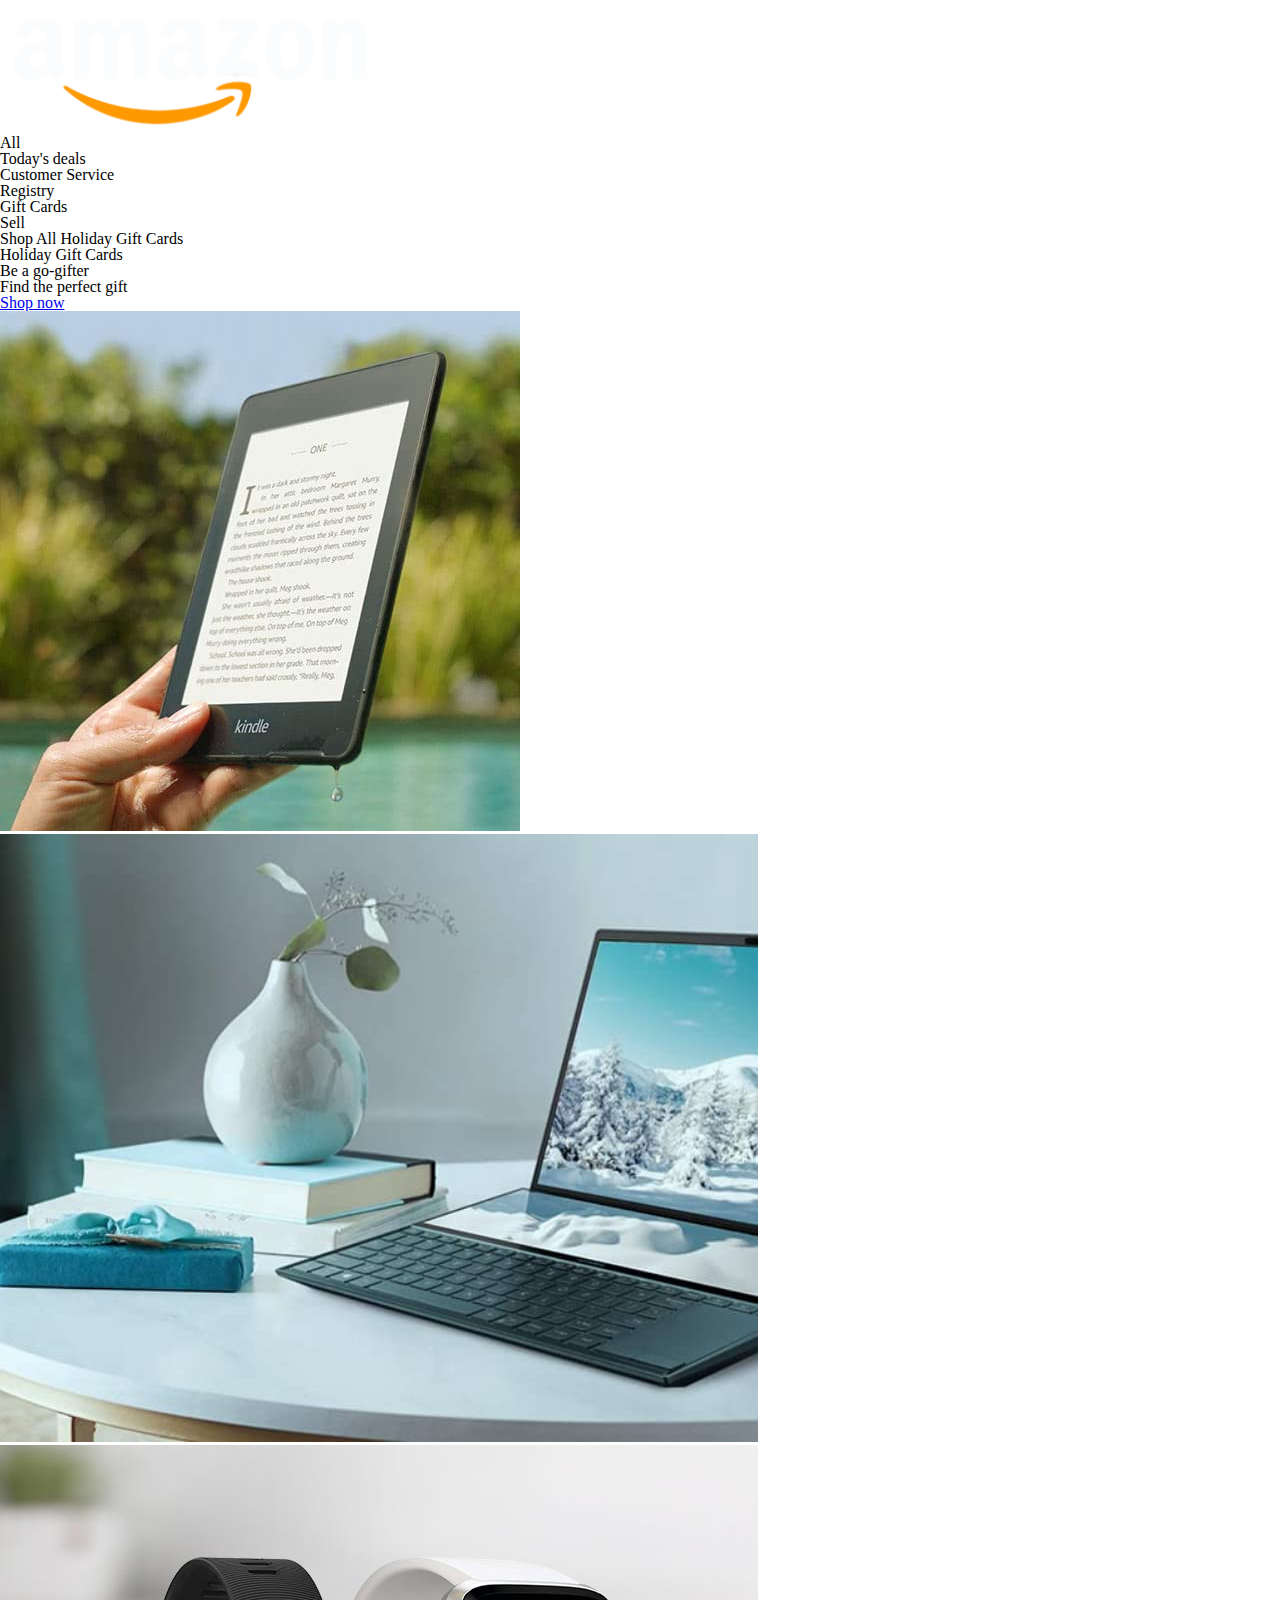
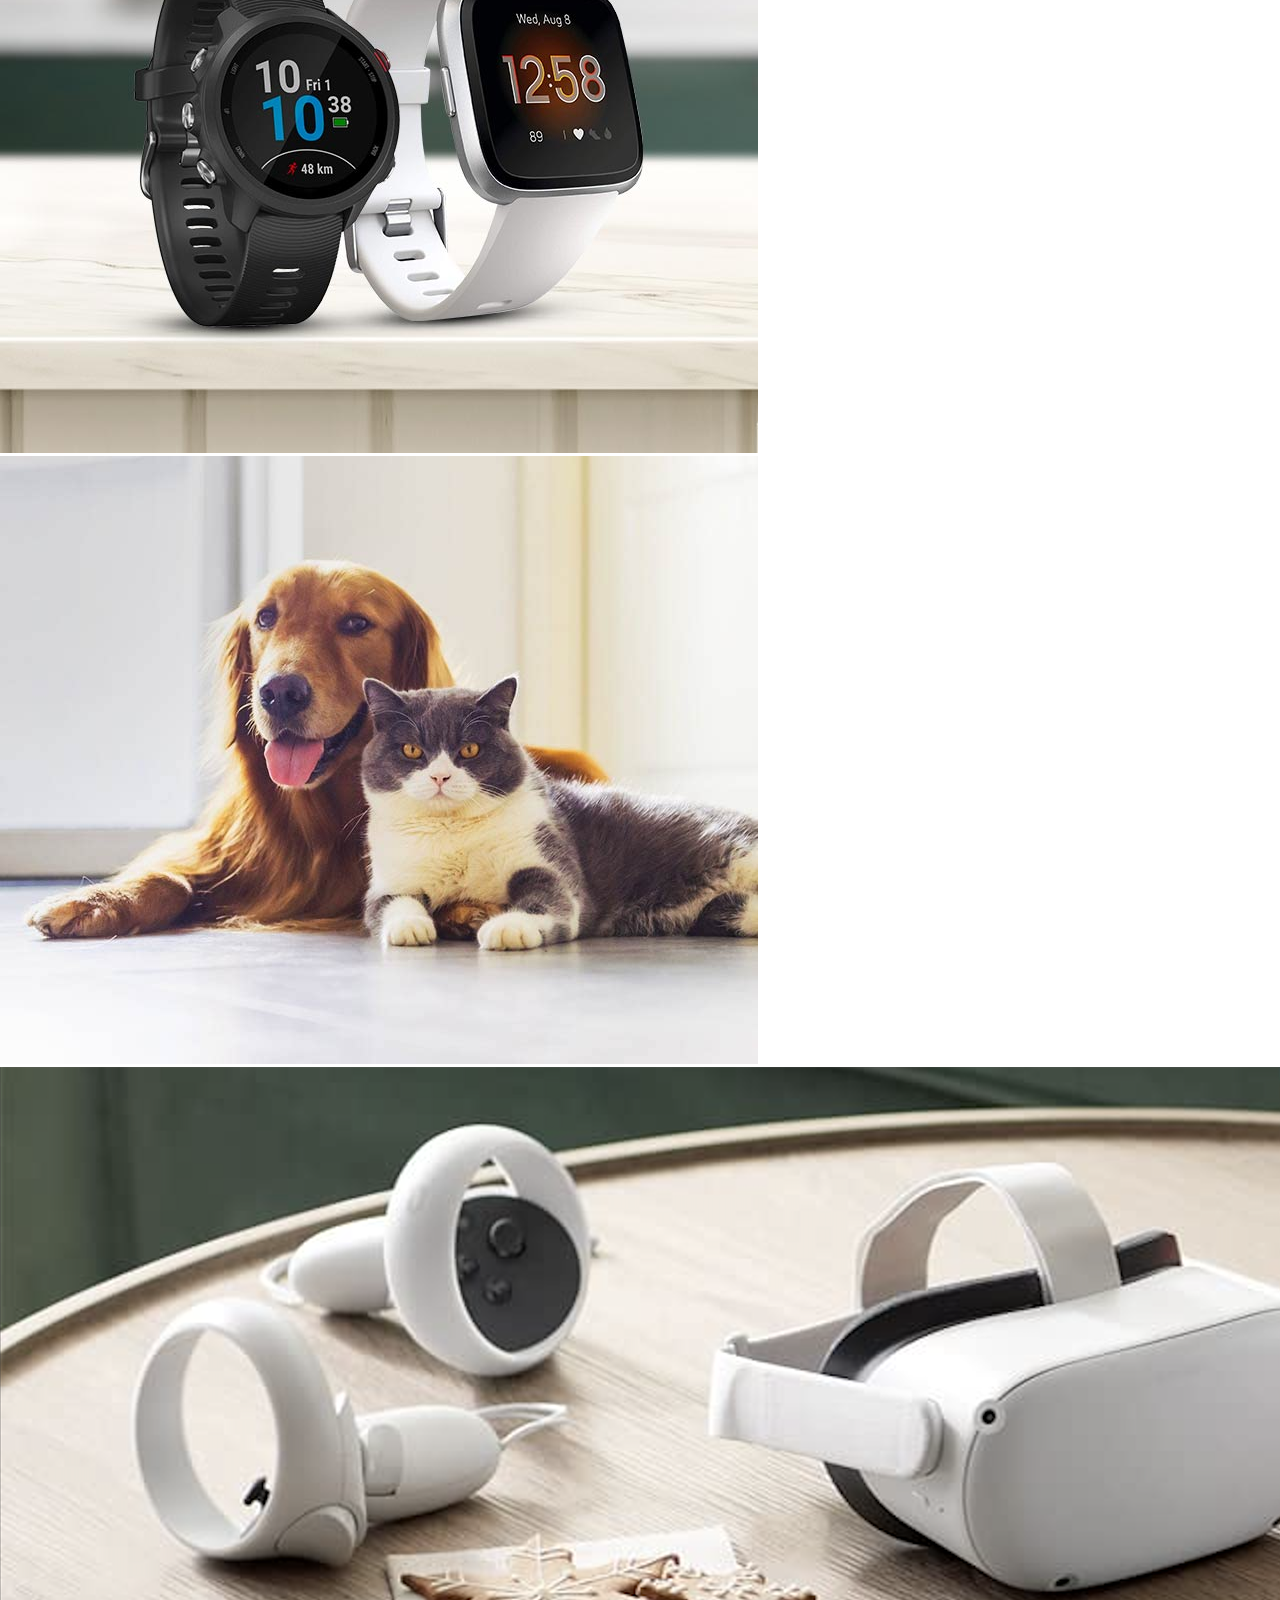
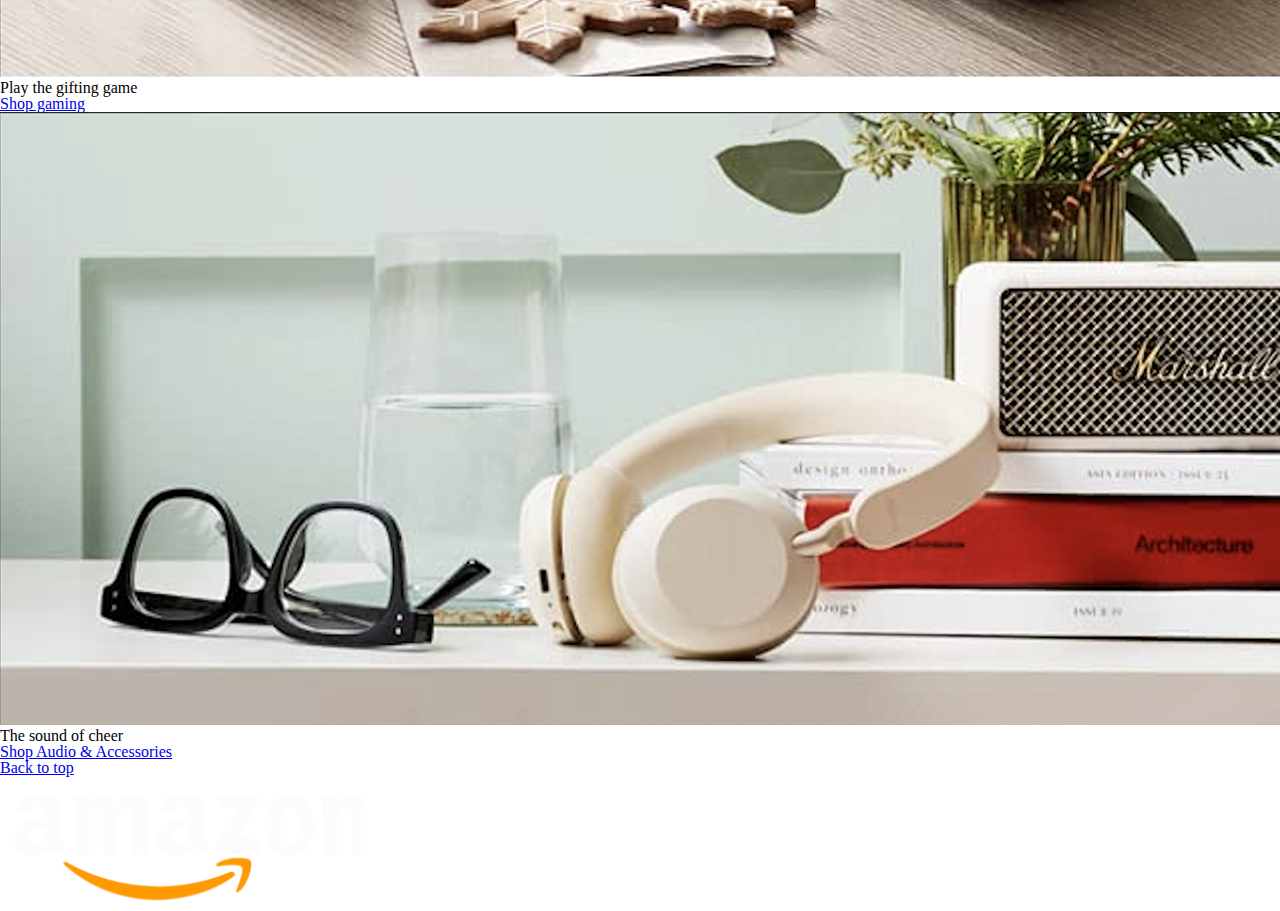
==== index.html @ c0d5fc42 "creazione assets e intestatura html" ====
<!DOCTYPE html>
<html lang="en">
<head>
    <meta charset="UTF-8">
    <meta name="viewport" content="width=device-width, initial-scale=1.0">
    <link rel="stylesheet" href="./assets/css/reset.css">
    <link rel="stylesheet" href="./assets/css/style.css">
    <title>Progetto seconda settimana</title>
</head>
<body>
    <header>
        <div class="logo-background-color">
            <img src="./assets/img/logo.png" alt="Logo Amazon">
        </div>
        <ul class="light-logo-background-color">
            <li id="first-li">All</li>
            <li>Today's deals</li>
            <li>Customer Service</li>
            <li>Registry</li>
            <li>Gift Cards</li>
            <li>Sell</li>
        </ul>
    </header>
    <main id="top-page">
        <!-- mettere un padding inline nel main  -->
        <!-- nella classe margin-top mettere un margine top  -->

        <!-- div background-color orange -->
        <div class="margin-top">
            <p>Shop All Holiday Gift Cards</p>
        </div>

        <!-- div background-img banner -->
        <div id="img-background" class="margin-top">
            <h1>Holiday Gift Cards</h1>
            <h3>Be a go-gifter</h3>
        </div>

        <!-- div 4 immagini in riga -->
        <div class="margin-top">
            <div>
                <h2>Find the perfect gift</h2>
                <a href="#" target="_blank">Shop now</a>
            </div>
            <div id="row-img">
                <div class="img-mod">
                    <img src="./assets/img/img_1.jpg" alt="Immagine kindle">
                </div>
                <div class="img-mod">
                    <img src="./assets/img/img_2.jpg" alt="Immagine computer e vaso">
                </div>
                <div class="img-mod">
                    <img src="./assets/img/img_3.jpg" alt="Immagine orologi">
                </div>
                <div class="img-mod">
                    <img src="./assets/img/img_4.jpg" alt="Immagine cane e gatto">
                </div>
            </div>
        </div>

        <!-- div immagine grande 1 con h2 e a -->
        <div class="margin-top h2-and-a">
            <div>
                <img class="big-img-mod" src="./assets/img/img_9.png" alt="Immagine set vr">
            </div>
            <h2>Play the gifting game</h2>
            <a href="#" target="_blank">Shop gaming</a>
        </div>

        <!-- div immagine grande 2 con h2 e a -->
        <div class="margin-top h2-and-a">
            <div>
                <img class="big-img-mod" src="./assets/img/img_10.png" alt="Immagine libri e musica">
            </div>
            <h2>The sound of cheer</h2>
            <a href="#" target="_blank">Shop Audio & Accessories</a>
        </div>

        <!-- div immagine grande 1 con h2 e a -->
        <div class="margin-top light-logo-background-color">
            <a href="top-page">Back to top</a>
        </div>
    </main>

    <footer>
        <div class="logo-background-color">
            <img src="./assets/img/logo.png" alt="Logo Amazon">
        </div>
    </footer>
</body>
</html>
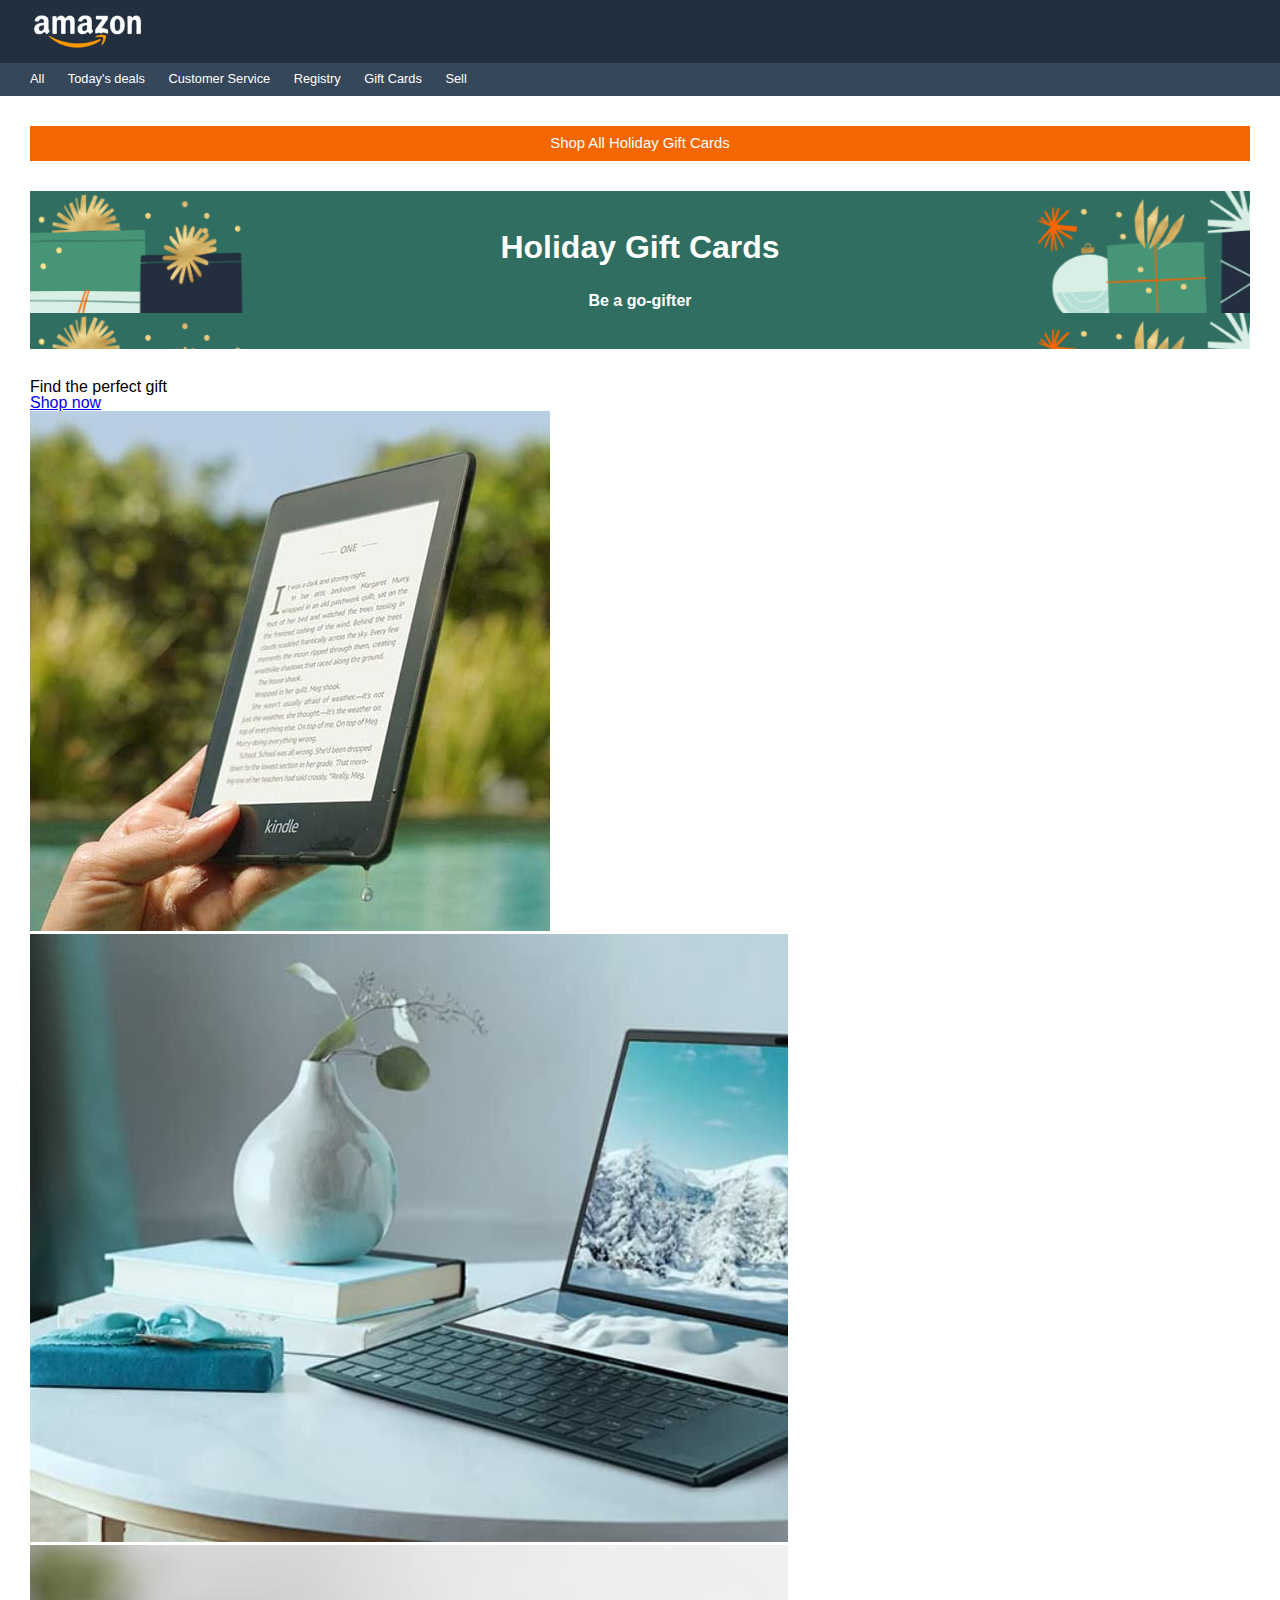
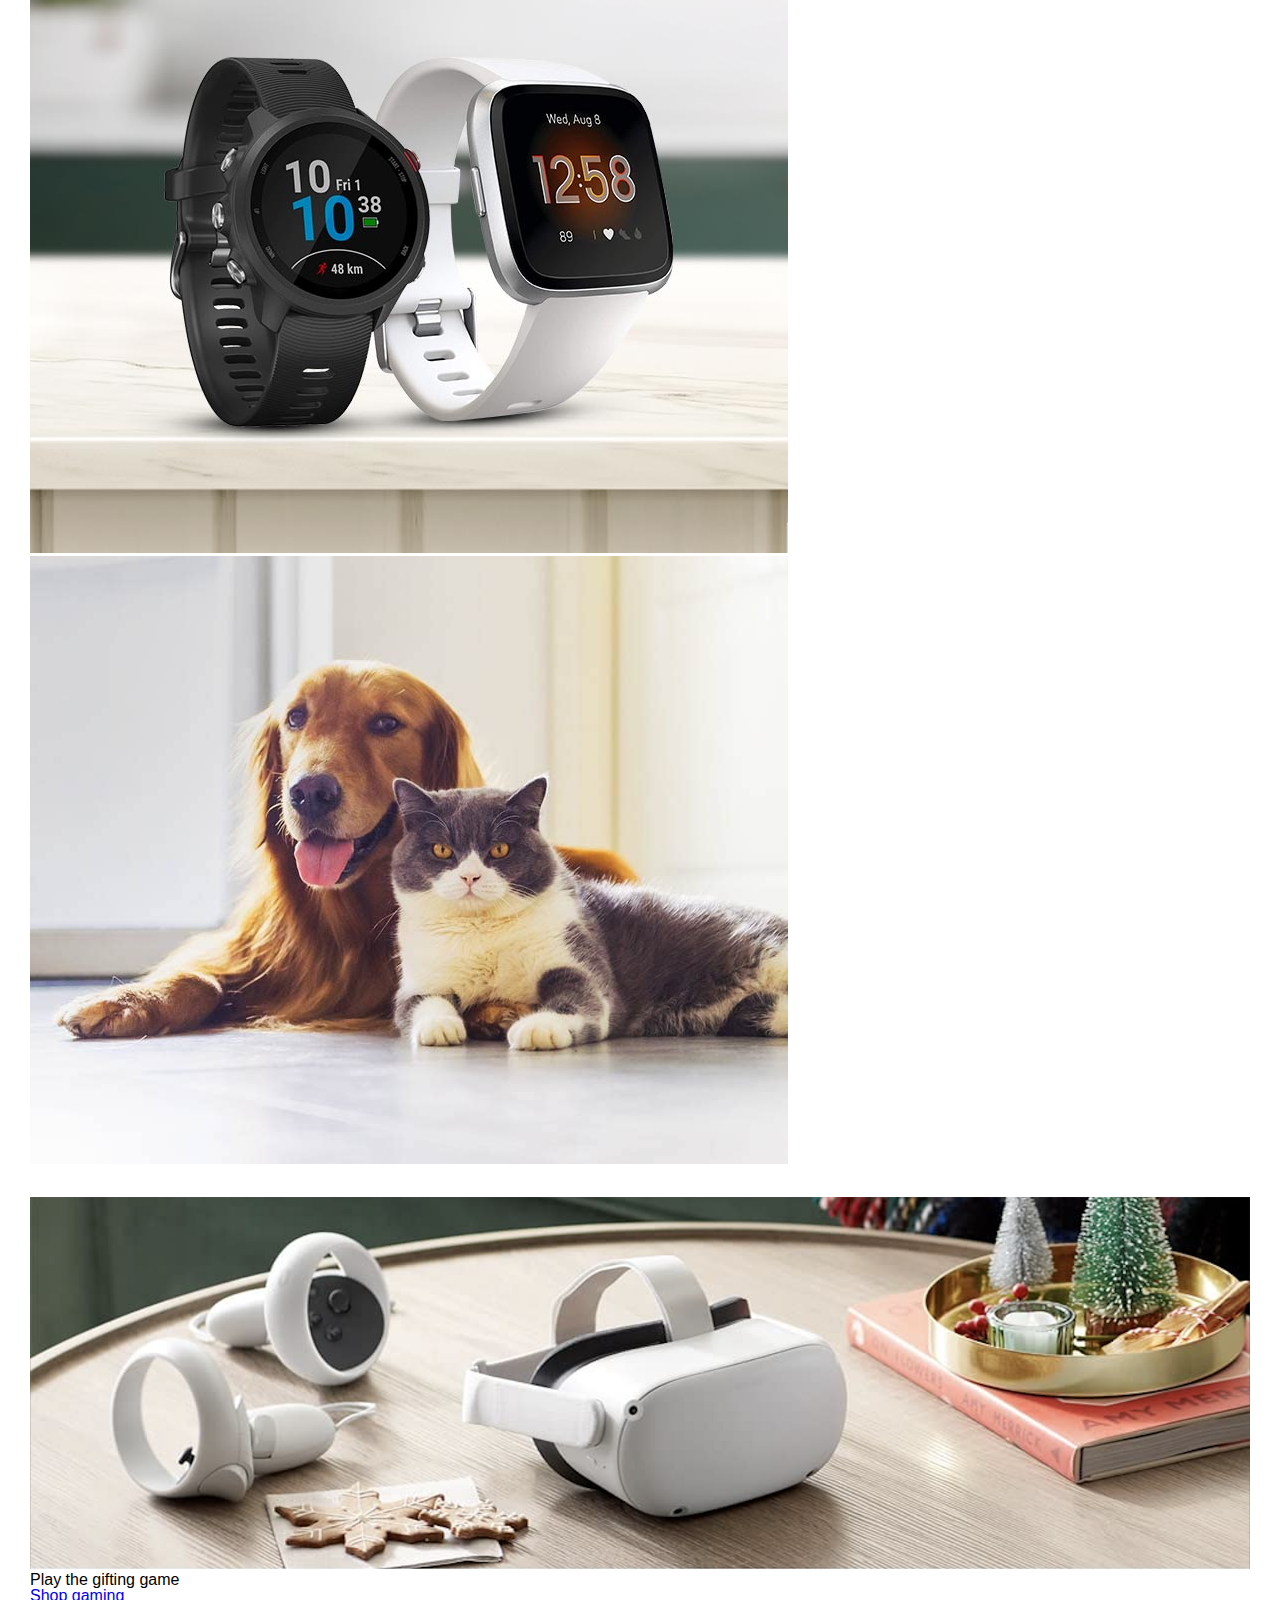
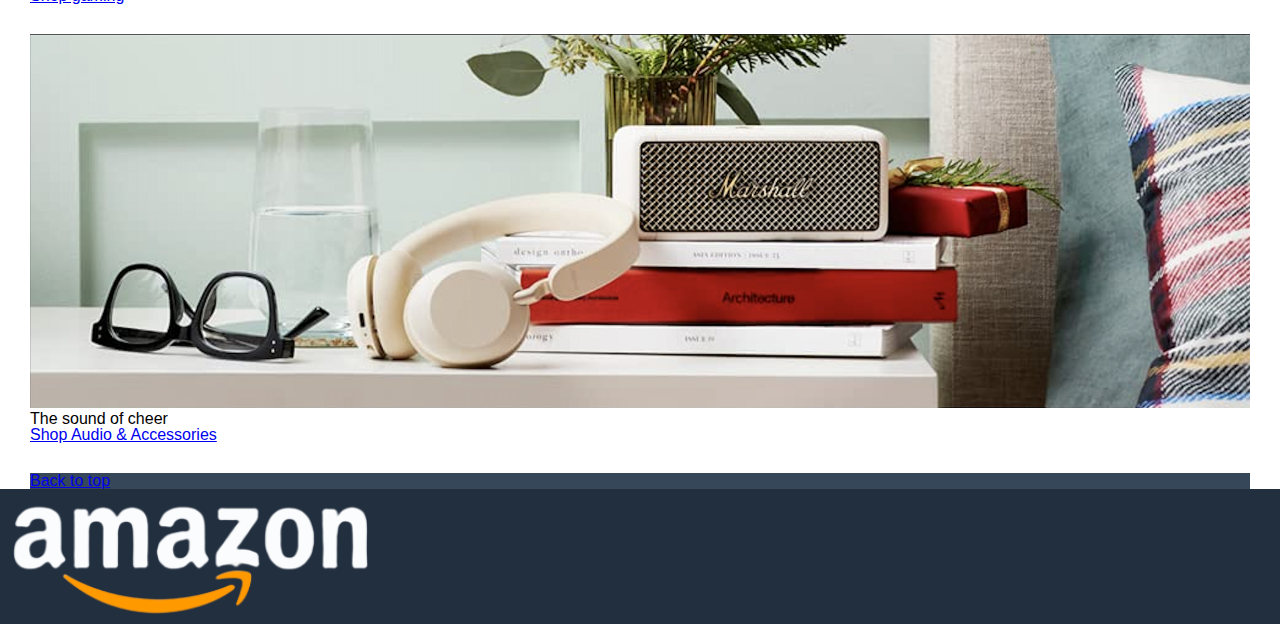
==== commit d47afe88: "orange stripe and banner style done" ====
--- a/index.html
+++ b/index.html
@@ -22,11 +22,8 @@
         </ul>
     </header>
     <main id="top-page">
-        <!-- mettere un padding inline nel main  -->
-        <!-- nella classe margin-top mettere un margine top  -->
-
         <!-- div background-color orange -->
-        <div class="margin-top">
+        <div id="back-col-orange" class="margin-top">
             <p>Shop All Holiday Gift Cards</p>
         </div>
 
--- a/assets/css/style.css
+++ b/assets/css/style.css
@@ -0,0 +1,77 @@
+/* GENERALE */
+body {
+    font-family: 'Arial';
+}
+
+main {
+    padding-inline: 30px;
+}
+
+.logo-background-color {
+    background-color: #222F3F;
+}
+
+.light-logo-background-color {
+    background-color: #364759;
+    color: white;
+}
+
+.margin-top {
+    margin-top: 30px;
+}
+
+h1 {
+    font-size: 2rem;
+}
+
+h3 {
+    font-size: 1rem;
+}
+
+/* STYLE PER HEADER */
+header div.logo-background-color img {
+    height: 40px;
+    padding-block: 10px;
+    padding-left: 30px;
+}
+
+header ul {
+    padding-block: 10px;
+    font-size: 0.8rem;
+}
+
+#first-li {
+    padding-left: 30px;
+}
+
+header ul li {
+    display:  inline-block;
+    padding-left: 20px;
+}
+
+/* STYLE PER MAIN */
+#back-col-orange {
+    background-color: #F46600;
+    padding-block: 10px;
+    color: white;
+    text-align: center;
+    font-size: 0.93rem;
+}
+
+#img-background {
+    background-image: url("../img/bg-image.png");
+    background-size: contain;
+    text-align: center;
+    padding-block: 40px;
+    color: white;
+    font-weight: 600;
+}
+
+#img-background h3{
+    padding-top: 30px;
+}
+
+
+.big-img-mod {
+    width: 100%;
+}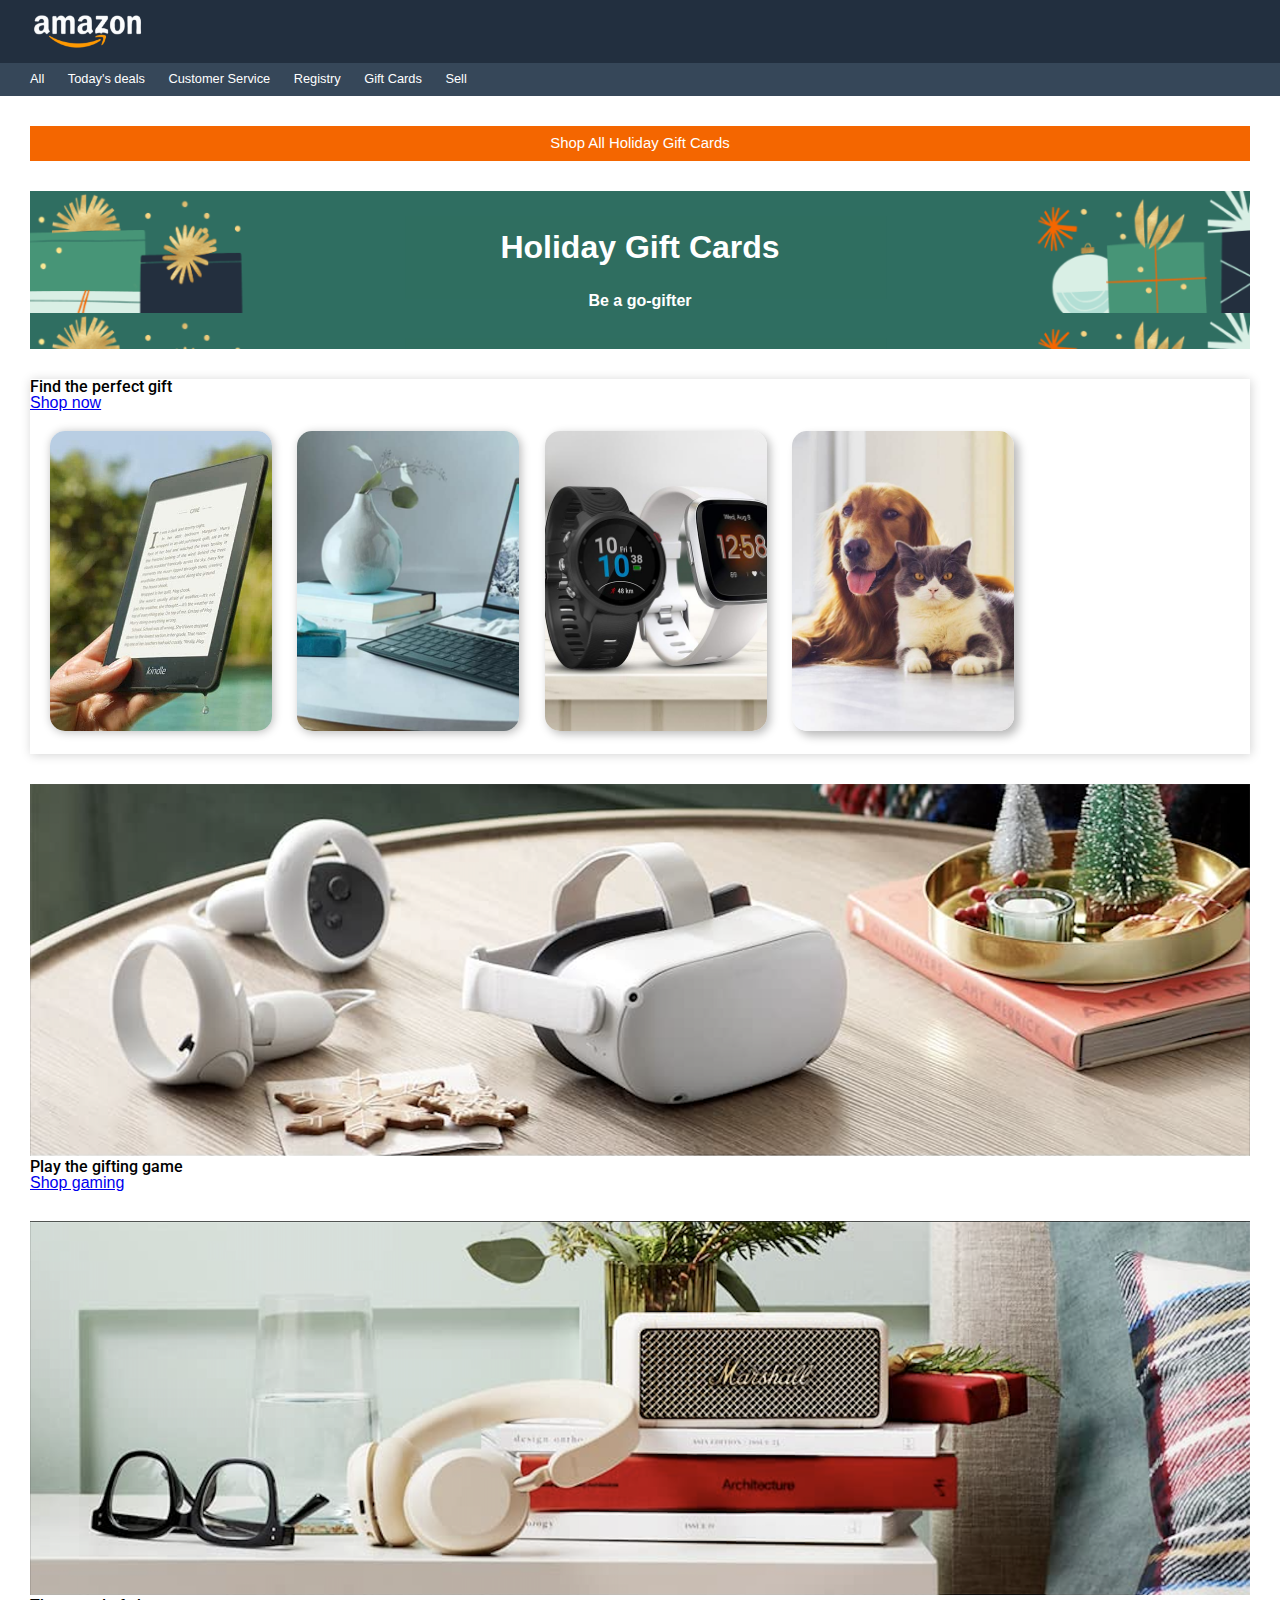
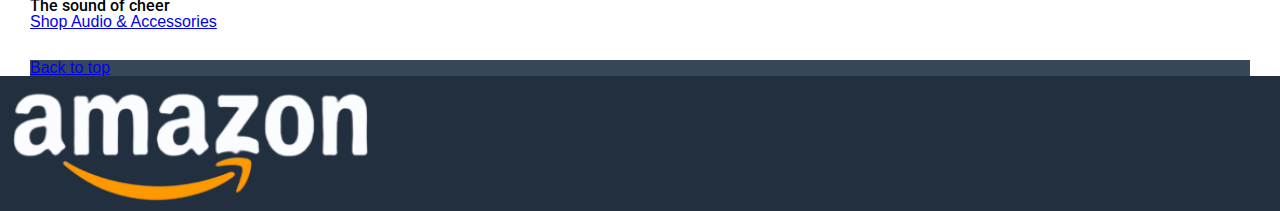
==== commit 98513496: "4 img style done" ====
--- a/index.html
+++ b/index.html
@@ -34,24 +34,16 @@
         </div>
 
         <!-- div 4 immagini in riga -->
-        <div class="margin-top">
+        <div id="box-4-img" class="margin-top">
             <div>
                 <h2>Find the perfect gift</h2>
                 <a href="#" target="_blank">Shop now</a>
             </div>
             <div id="row-img">
-                <div class="img-mod">
-                    <img src="./assets/img/img_1.jpg" alt="Immagine kindle">
-                </div>
-                <div class="img-mod">
-                    <img src="./assets/img/img_2.jpg" alt="Immagine computer e vaso">
-                </div>
-                <div class="img-mod">
-                    <img src="./assets/img/img_3.jpg" alt="Immagine orologi">
-                </div>
-                <div class="img-mod">
-                    <img src="./assets/img/img_4.jpg" alt="Immagine cane e gatto">
-                </div>
+                <div id="img-1" class="div-img-row"></div>
+                <div id="img-2" class="div-img-row"></div>
+                <div id="img-3" class="div-img-row"></div>
+                <div id="img-4" class="div-img-row"></div>
             </div>
         </div>
 
--- a/assets/css/style.css
+++ b/assets/css/style.css
@@ -1,4 +1,6 @@
 /* GENERALE */
+@import url('https://fonts.googleapis.com/css2?family=Roboto:wght@400;500&display=swap');
+
 body {
     font-family: 'Arial';
 }
@@ -22,6 +24,11 @@
 
 h1 {
     font-size: 2rem;
+}
+
+h2 {
+    font-family: 'Roboto', sans-serif;
+    font-weight: 500;
 }
 
 h3 {
@@ -49,7 +56,9 @@
     padding-left: 20px;
 }
 
-/* STYLE PER MAIN */
+/* ---------- STYLE PER MAIN ---------- */
+
+/* Striscia arancione */
 #back-col-orange {
     background-color: #F46600;
     padding-block: 10px;
@@ -58,6 +67,7 @@
     font-size: 0.93rem;
 }
 
+/* Banner */
 #img-background {
     background-image: url("../img/bg-image.png");
     background-size: contain;
@@ -71,7 +81,68 @@
     padding-top: 30px;
 }
 
+/* box delle 4 immagini */
+#box-4-img {
+    background-color: white;
+    box-shadow: 1px 1px 10px 0px lightgray;
+}
 
+
+
+
+
+/* 4 immagini una di fianco all'altra */
+#row-img {
+    padding: 20px;
+}
+
+.div-img-row {
+    display: inline-block;
+    height: 300px;
+    width: 222px;
+}
+
+#img-1 {
+    background-image: url("../img/img_1.jpg");
+    background-size: cover;
+    background-position: center;
+    border-radius: 15px;
+    margin-right: 21px;
+    box-shadow: 1px 1px 10px 0px #bababa;
+}
+
+#img-2 {
+    background-image: url("../img/img_2.jpg");
+    background-size: cover;
+    background-position: center;
+    border-radius: 15px;
+    margin-right: 21px;
+    box-shadow: 2px 2px 10px 0px #bababa;
+}
+
+#img-3 {
+    background-image: url("../img/img_3.jpg");
+    background-size: cover;
+    background-position: center;
+    border-radius: 15px;
+    margin-right: 21px;
+    box-shadow: 3px 3px 10px 0px #bababa;
+}
+
+#img-4 {
+    background-image: url("../img/img_4.jpg");
+    background-size: cover;
+    background-position: center;
+    border-radius: 15px;
+    box-shadow: 5px 5px 10px 0px #bababa;
+}
+
+
+
+
+
+
+/* Prima immagine grande */
 .big-img-mod {
     width: 100%;
 }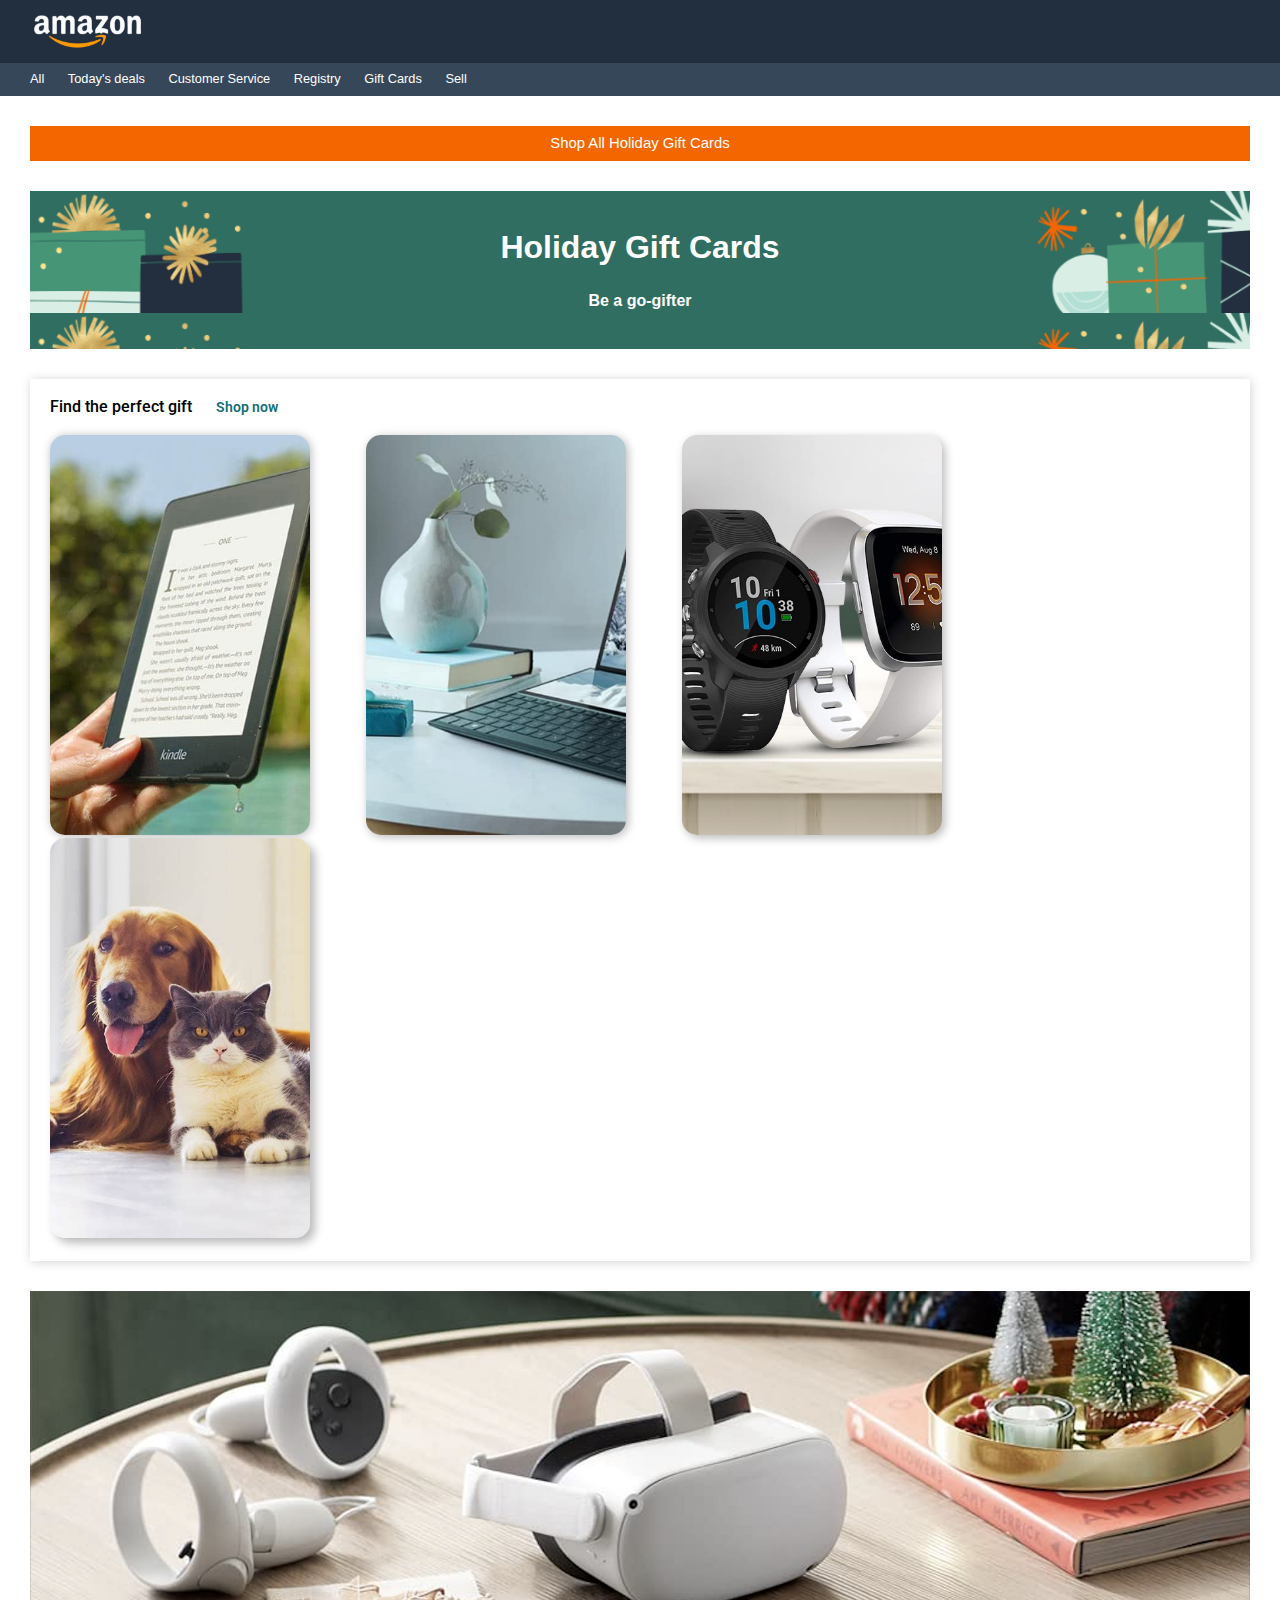
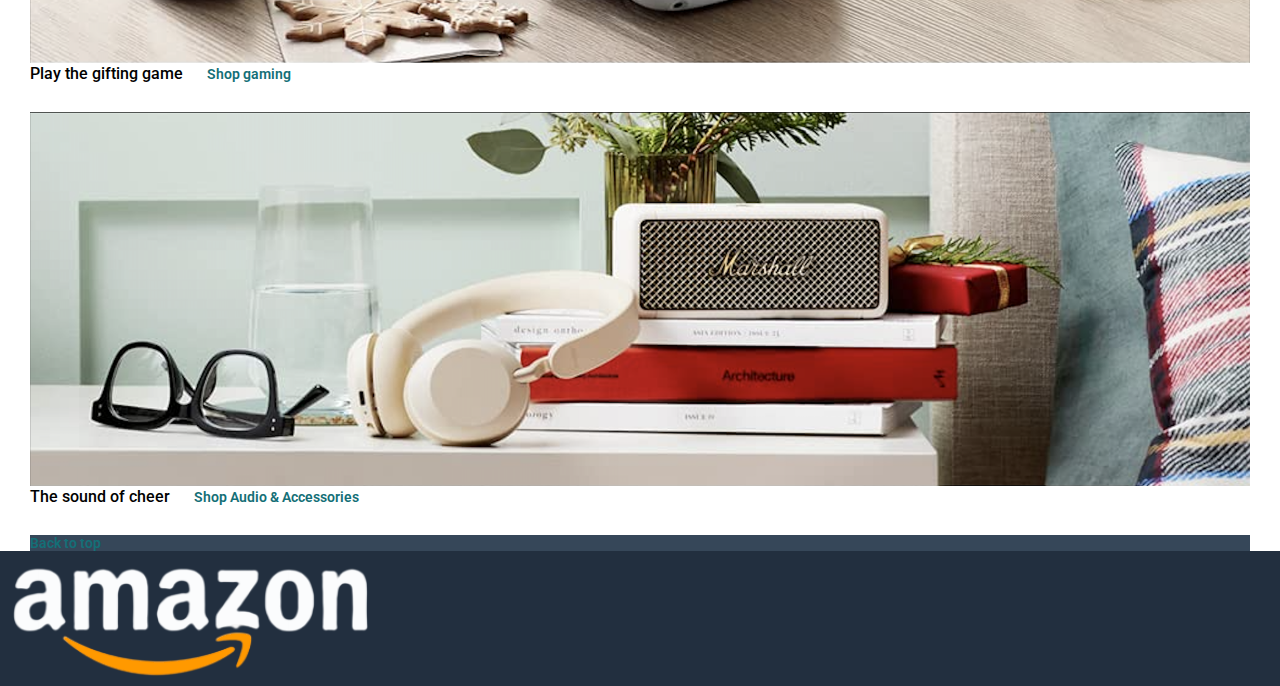
==== commit 695db136: "corrected 4 img and completed its box" ====
--- a/index.html
+++ b/index.html
@@ -35,7 +35,7 @@
 
         <!-- div 4 immagini in riga -->
         <div id="box-4-img" class="margin-top">
-            <div>
+            <div id="box-h2-a" class="h2-and-a">
                 <h2>Find the perfect gift</h2>
                 <a href="#" target="_blank">Shop now</a>
             </div>
--- a/assets/css/style.css
+++ b/assets/css/style.css
@@ -33,6 +33,14 @@
 
 h3 {
     font-size: 1rem;
+}
+
+a {
+    font-family: 'Roboto', sans-serif;
+    font-weight: 600;
+    font-size: 0.88rem;
+    color: #146F77;
+    text-decoration: none;
 }
 
 /* STYLE PER HEADER */
@@ -87,9 +95,18 @@
     box-shadow: 1px 1px 10px 0px lightgray;
 }
 
+#box-h2-a {
+    padding-top: 20px;
+    padding-left: 20px;
+}
 
+.h2-and-a h2, .h2-and-a a{
+    display: inline-block;
+}
 
-
+.h2-and-a a {
+    padding-left: 20px;
+}
 
 /* 4 immagini una di fianco all'altra */
 #row-img {
@@ -98,8 +115,8 @@
 
 .div-img-row {
     display: inline-block;
-    height: 300px;
-    width: 222px;
+    height: 400px;
+    width: 22%;
 }
 
 #img-1 {
@@ -107,7 +124,7 @@
     background-size: cover;
     background-position: center;
     border-radius: 15px;
-    margin-right: 21px;
+    margin-right: 52px;
     box-shadow: 1px 1px 10px 0px #bababa;
 }
 
@@ -116,7 +133,7 @@
     background-size: cover;
     background-position: center;
     border-radius: 15px;
-    margin-right: 21px;
+    margin-right: 52px;
     box-shadow: 2px 2px 10px 0px #bababa;
 }
 
@@ -125,7 +142,7 @@
     background-size: cover;
     background-position: center;
     border-radius: 15px;
-    margin-right: 21px;
+    margin-right: 52px;
     box-shadow: 3px 3px 10px 0px #bababa;
 }
 
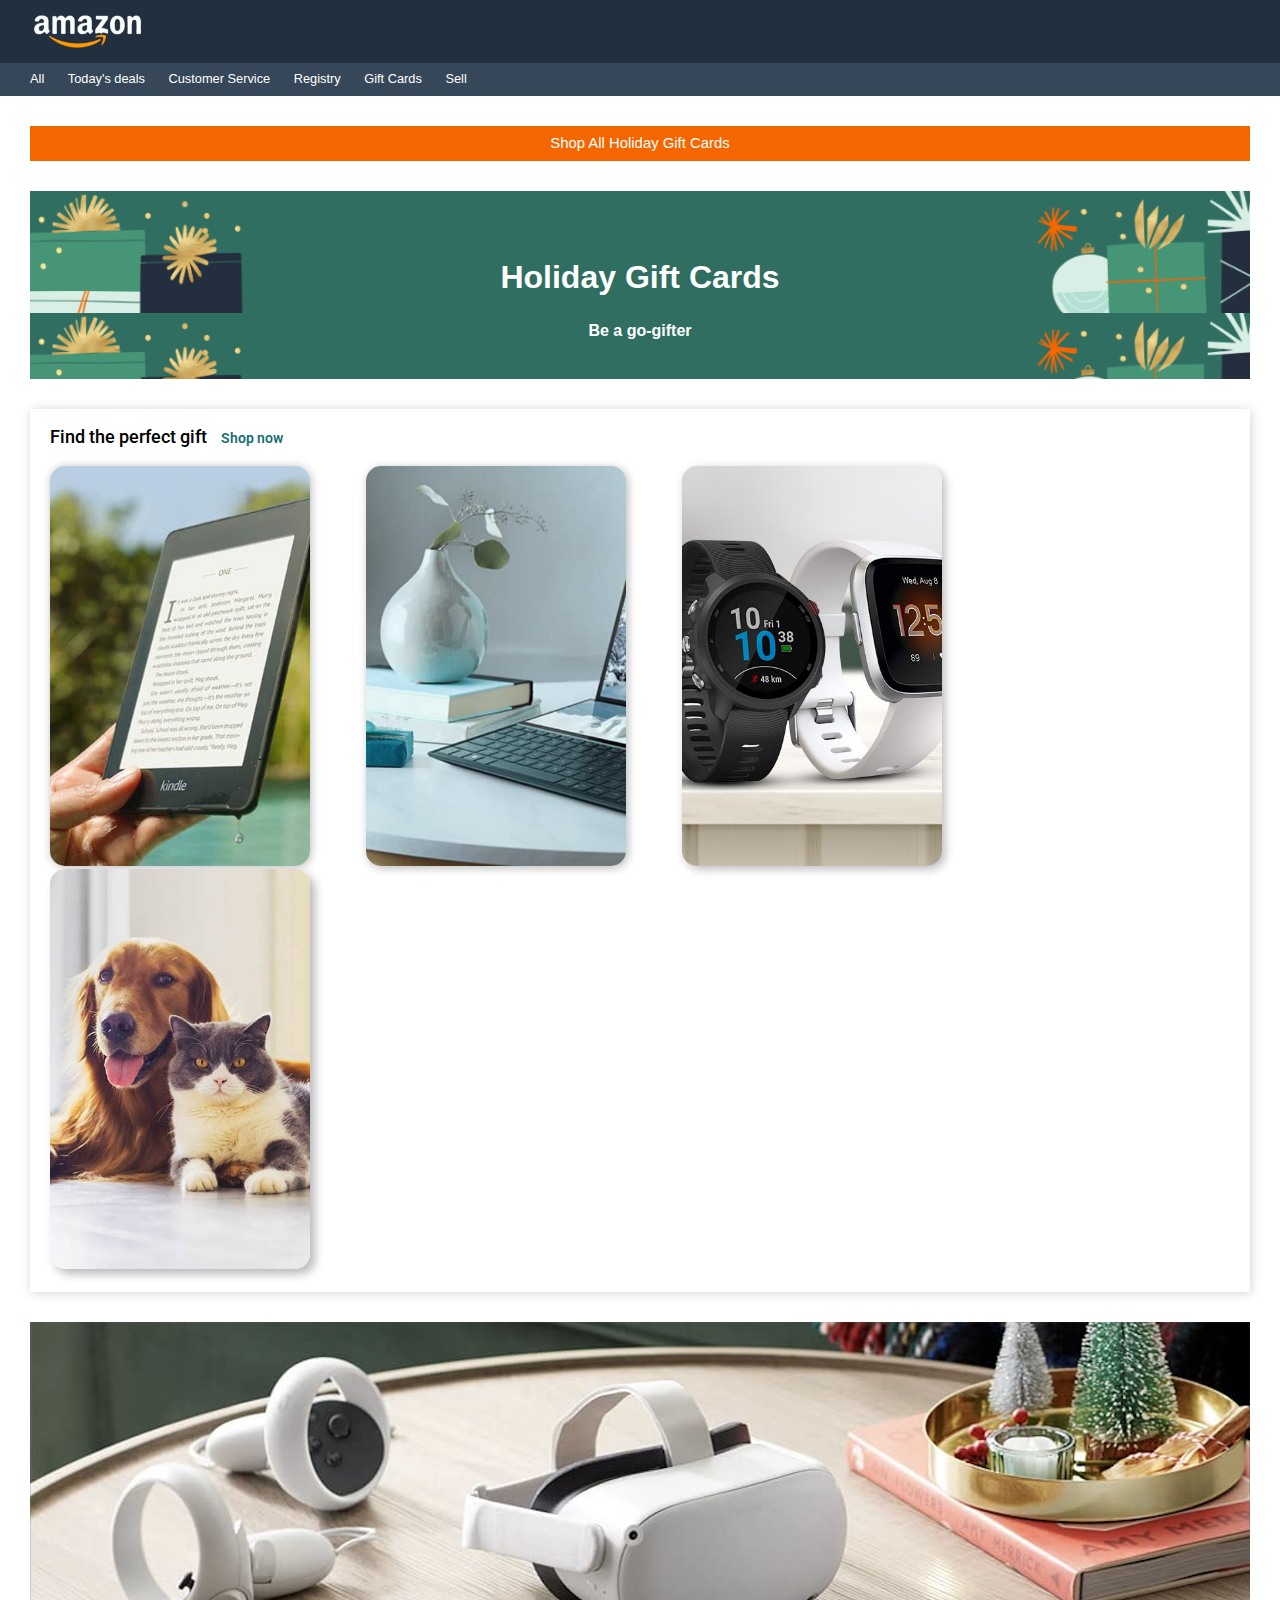
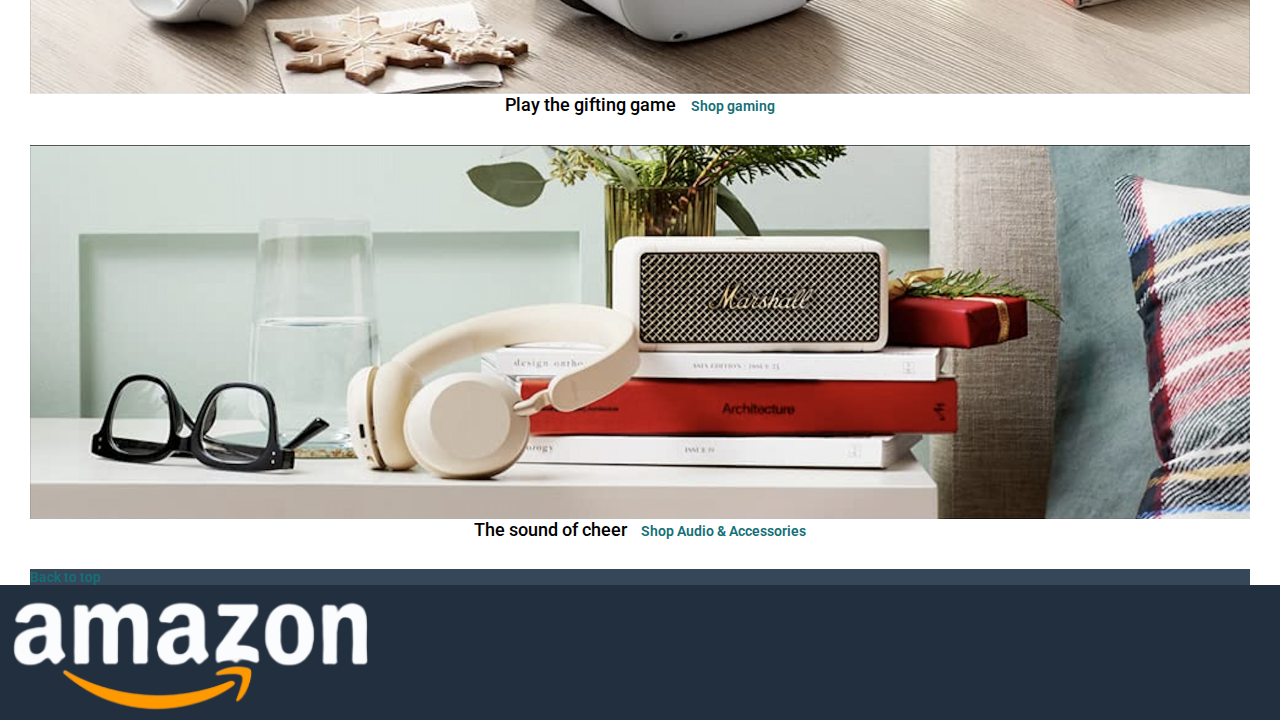
==== commit c511f582: "corrected h2 and a of big img" ====
--- a/index.html
+++ b/index.html
@@ -48,21 +48,25 @@
         </div>
 
         <!-- div immagine grande 1 con h2 e a -->
-        <div class="margin-top h2-and-a">
+        <div class="margin-top box-big-img">
             <div>
                 <img class="big-img-mod" src="./assets/img/img_9.png" alt="Immagine set vr">
             </div>
-            <h2>Play the gifting game</h2>
-            <a href="#" target="_blank">Shop gaming</a>
+            <div class="h2-and-a">
+                <h2>Play the gifting game</h2>
+                <a href="#" target="_blank">Shop gaming</a>
+            </div>
         </div>
 
         <!-- div immagine grande 2 con h2 e a -->
-        <div class="margin-top h2-and-a">
+        <div class="margin-top box-big-img">
             <div>
                 <img class="big-img-mod" src="./assets/img/img_10.png" alt="Immagine libri e musica">
             </div>
-            <h2>The sound of cheer</h2>
-            <a href="#" target="_blank">Shop Audio & Accessories</a>
+            <div class="h2-and-a">
+                <h2>The sound of cheer</h2>
+                <a href="#" target="_blank">Shop Audio & Accessories</a>
+            </div>
         </div>
 
         <!-- div immagine grande 1 con h2 e a -->
--- a/assets/css/style.css
+++ b/assets/css/style.css
@@ -28,6 +28,7 @@
 
 h2 {
     font-family: 'Roboto', sans-serif;
+    font-size: 1.1rem;
     font-weight: 500;
 }
 
@@ -41,6 +42,14 @@
     font-size: 0.88rem;
     color: #146F77;
     text-decoration: none;
+}
+
+.h2-and-a h2, .h2-and-a a{
+    display: inline-block;
+}
+
+.h2-and-a a {
+    padding-left: 10px;
 }
 
 /* STYLE PER HEADER */
@@ -85,7 +94,7 @@
     font-weight: 600;
 }
 
-#img-background h3{
+#img-background h3, #img-background h1{
     padding-top: 30px;
 }
 
@@ -100,13 +109,6 @@
     padding-left: 20px;
 }
 
-.h2-and-a h2, .h2-and-a a{
-    display: inline-block;
-}
-
-.h2-and-a a {
-    padding-left: 20px;
-}
 
 /* 4 immagini una di fianco all'altra */
 #row-img {
@@ -154,12 +156,12 @@
     box-shadow: 5px 5px 10px 0px #bababa;
 }
 
-
-
-
-
-
-/* Prima immagine grande */
+/* Dimensionamento prima e seconda immagine grande */
 .big-img-mod {
     width: 100%;
+}
+
+/* Centratura del h2 e a delle immagini grandi */
+.box-big-img .h2-and-a {
+    text-align: center;
 }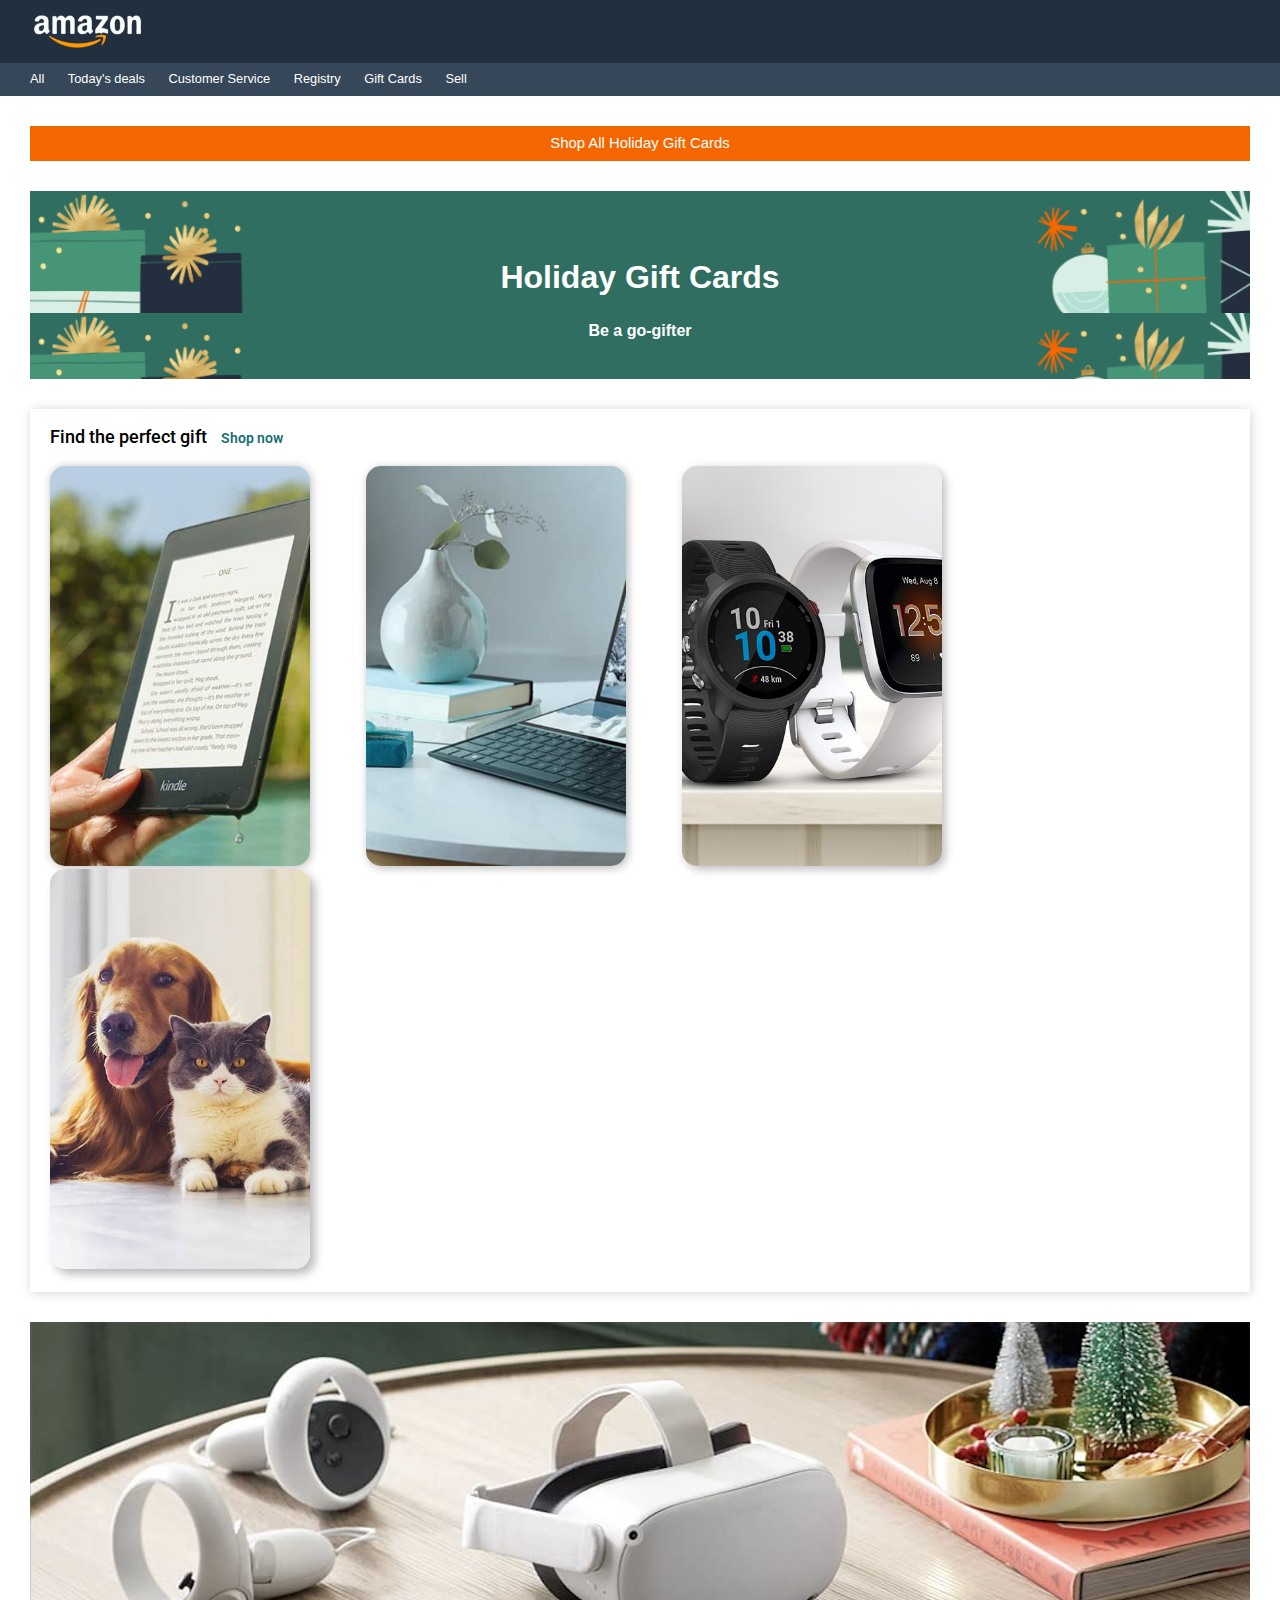
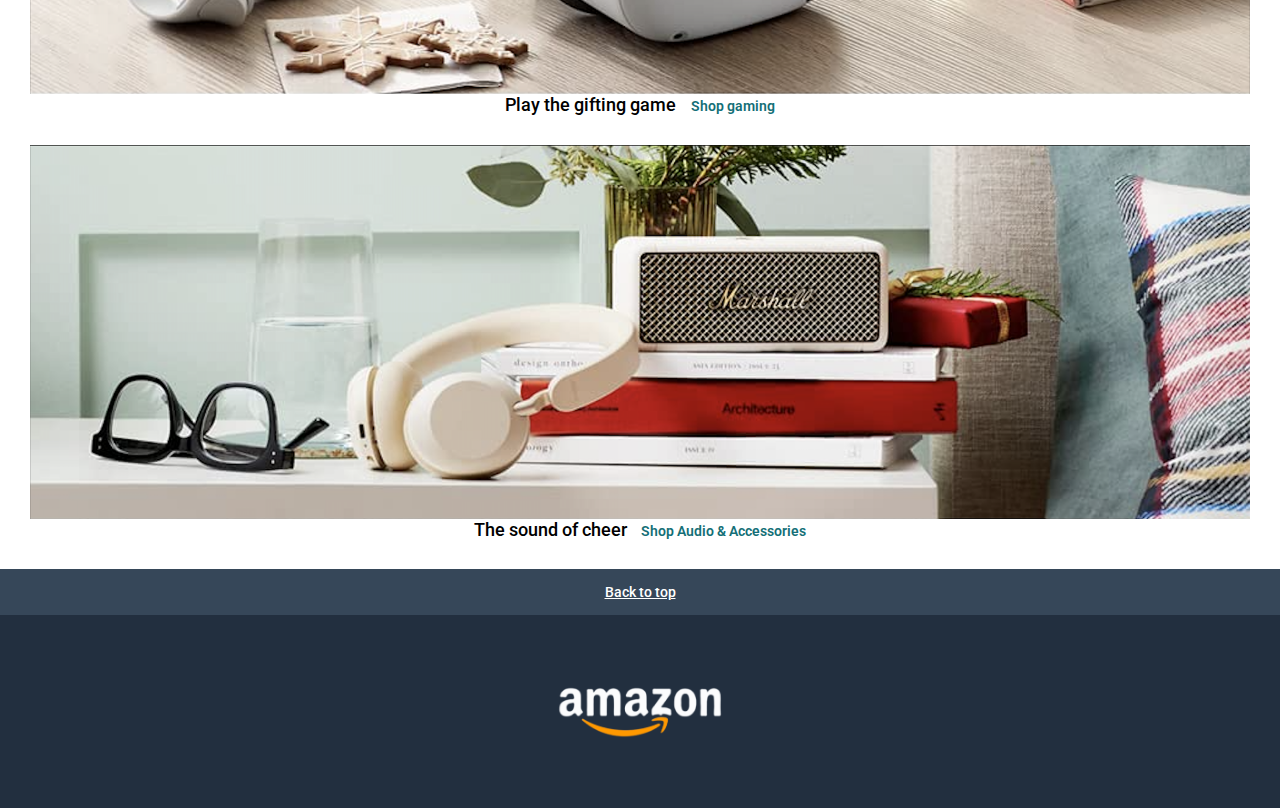
==== commit ab4f8489: "web page complete" ====
--- a/index.html
+++ b/index.html
@@ -68,15 +68,16 @@
                 <a href="#" target="_blank">Shop Audio & Accessories</a>
             </div>
         </div>
-
-        <!-- div immagine grande 1 con h2 e a -->
-        <div class="margin-top light-logo-background-color">
+    </main>
+    
+    <footer>
+        <!-- Back to top -->
+        <div id="back-to-top" class="margin-top light-logo-background-color">
             <a href="top-page">Back to top</a>
         </div>
-    </main>
 
-    <footer>
-        <div class="logo-background-color">
+        <!-- Logo grande -->
+        <div id="logo-grande" class="logo-background-color">
             <img src="./assets/img/logo.png" alt="Logo Amazon">
         </div>
     </footer>
--- a/assets/css/style.css
+++ b/assets/css/style.css
@@ -52,7 +52,8 @@
     padding-left: 10px;
 }
 
-/* STYLE PER HEADER */
+
+/* --------------- STYLE PER HEADER --------------- */
 header div.logo-background-color img {
     height: 40px;
     padding-block: 10px;
@@ -73,7 +74,8 @@
     padding-left: 20px;
 }
 
-/* ---------- STYLE PER MAIN ---------- */
+
+/* --------------- STYLE PER MAIN --------------- */
 
 /* Striscia arancione */
 #back-col-orange {
@@ -164,4 +166,29 @@
 /* Centratura del h2 e a delle immagini grandi */
 .box-big-img .h2-and-a {
     text-align: center;
+}
+
+
+/* --------------- STYLE PER FOOTER --------------- */
+
+/* Back to top */
+#back-to-top {
+    padding-block: 15px;
+    text-align: center;
+}
+
+#back-to-top a {
+    font-weight: 500;
+    color: white;
+    text-decoration: underline;
+}
+
+/* Logo grande */
+#logo-grande {
+    padding-block: 65px;
+    text-align: center;
+}
+
+#logo-grande img{
+    height: 60px;
 }